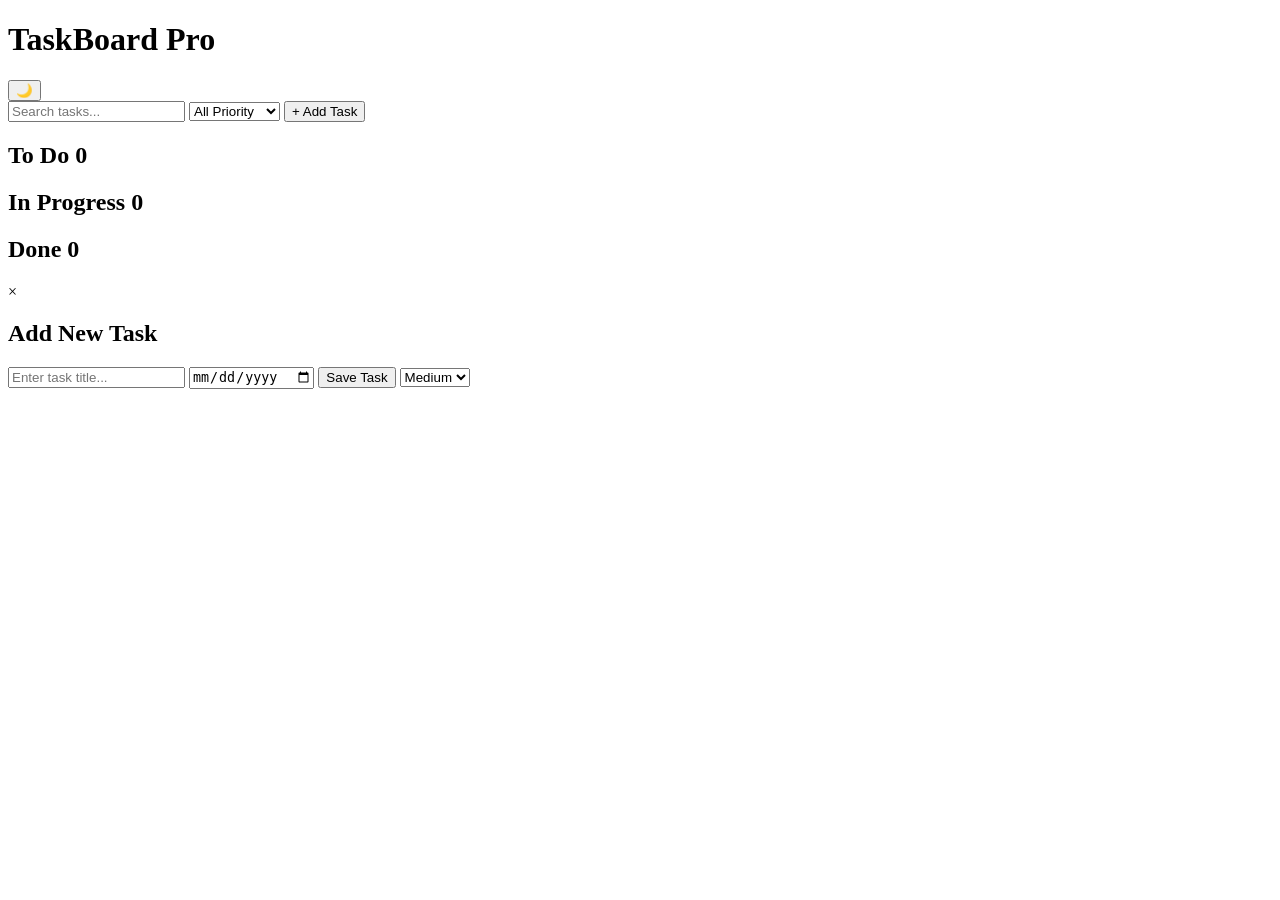
==== index.html @ 10e8b1f6 "Rename TaskBoard Pro/Javascript - Copy/index.html to index.html" ====
<!DOCTYPE html>
<html lang="en">
<head>
<meta charset="UTF-8">
<title>TaskBoard Pro</title>
<link rel="stylesheet" href="style.css">
</head>
<body>

  <header>
  <h1>TaskBoard Pro</h1>
  <button id="theme-btn">🌙</button>
  <div class="header-controls">
    <input type="text" id="searchInput" placeholder="Search tasks...">
    <select id="priorityFilter">
      <option value="all">All Priority</option>
      <option value="high">High 🔴</option>
      <option value="medium">Medium 🟡</option>
      <option value="low">Low 🟢</option>
    </select>
    <button id="addTaskBtn">+ Add Task</button>
  </div>
</header>

<main class="board">
  <div class="column" data-status="todo">
    <h2>To Do <span class="count">0</span></h2>
    <div class="task-list"></div>
  </div>

  <div class="column" data-status="progress">
    <h2>In Progress <span class="count">0</span></h2>
    <div class="task-list"></div>
  </div>

  <div class="column" data-status="done">
    <h2>Done <span class="count">0</span></h2>
    <div class="task-list"></div>
  </div>
</main>


<!-- Add Task Modal -->
<div id="modal" class="modal">
  <div class="modal-content">
    <span class="close">&times;</span>
    <h2>Add New Task</h2>
    <input type="text" id="taskInput" placeholder="Enter task title...">
    <input type="date" id="taskDate">
    <button id="saveTaskBtn">Save Task</button>
    <select id="taskPriority">
  <option value="medium">Medium</option>
  <option value="high">High</option>
  <option value="low">Low</option>
</select>
  </div>
</div>

<script src="first.js"></script>
</body>
</html>
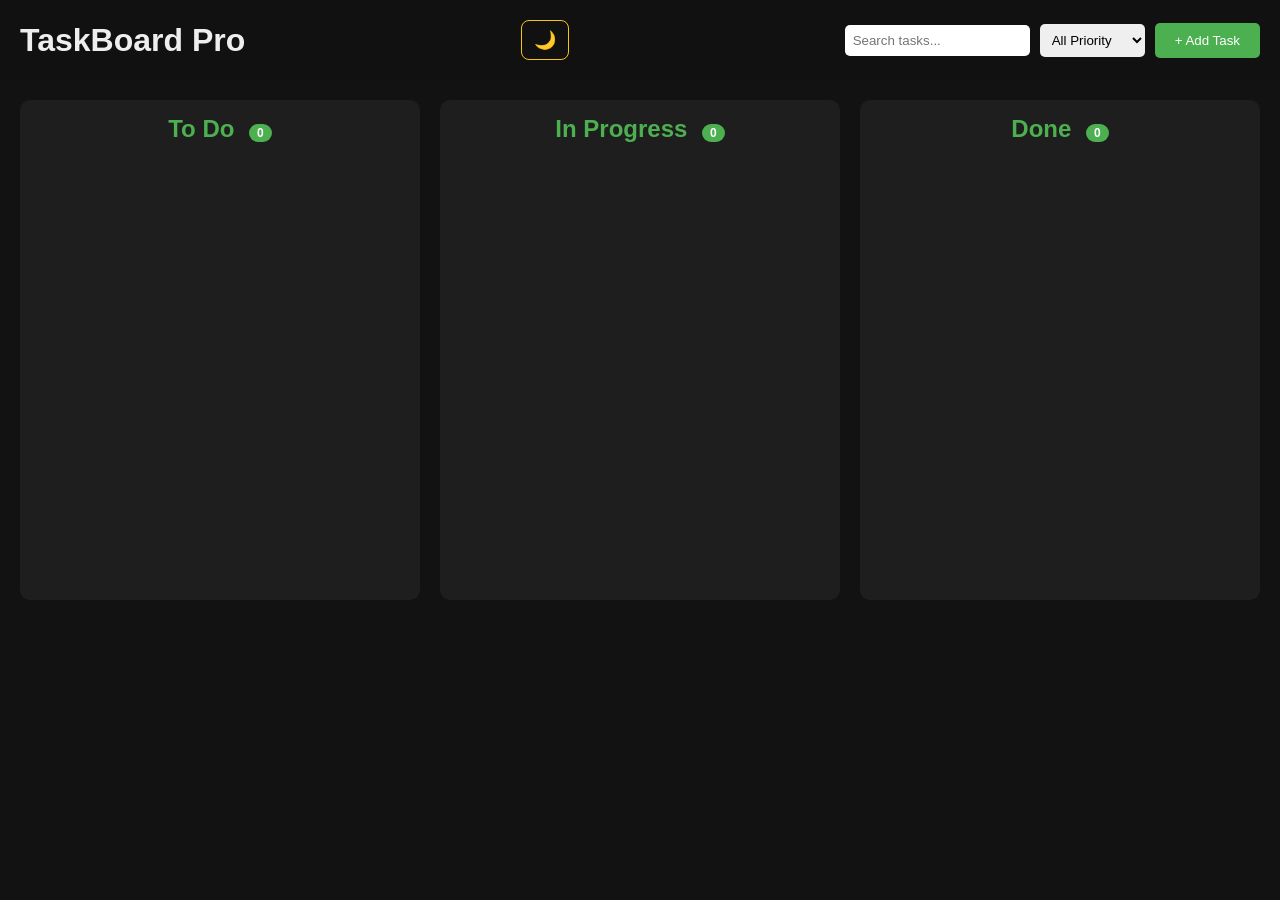
==== commit 8d533577: "Add files via upload" ====
--- a/index.html
+++ b/index.html
@@ -58,4 +58,4 @@
 
 <script src="first.js"></script>
 </body>
-</html>
+</html>
--- a/style.css
+++ b/style.css
@@ -0,0 +1,279 @@
+/*h1 {
+    color: blue;
+    text-align: center;
+background-color: lightgray;
+}
+h4 {
+    color: green;
+    text-align: center;
+background-color: lightyellow;
+}
+p {
+    color: red;
+    text-align: center;
+background-color: lightblue;
+}
+button {
+    display: block;
+    margin: 20px auto;
+    padding: 10px 20px;
+    font-size: 16px;
+    background-color: lightgreen;
+    border: none;
+    border-radius: 5px;
+    cursor: pointer;
+} 
+body {
+    font-family: Arial, sans-serif;
+    background-color: #adff2f;
+    margin: 0;
+    padding: 20px;
+}*/
+/** {
+    margin: 0;
+    padding: 0;
+}
+h1 {
+    background-color: #081b31;
+    color: #fff;
+    height: 5rem;
+    line-height: 5rem;
+    text-align: center;
+
+}
+.choice {
+    height: 165px;
+    width: 165px;
+    display: flex;
+    justify-content: center;
+    align-items: center;
+    border-radius: 50%;
+}
+.choice:hover {
+    cursor: pointer;
+    background-color: #081b31;
+}
+img {
+    height: 150px;
+    width: 150px;
+    object-fit: cover;
+    border-radius: 50%;
+}
+.choices {
+    display: flex;
+    justify-content: center;
+    margin-top: 5rem;
+    align-items: center;
+    gap: 3rem;
+
+}
+.score-board {
+    display: flex;
+    justify-content: center;
+    align-items: center;
+    gap: 5rem;
+    margin-top: 3rem;
+    font-size: 2rem;
+}
+#user-score, #comp-score {
+    font-size: 4rem;
+}
+.msg-container {
+    margin-top: 5rem;
+    text-align: center;
+}
+
+#msg {
+    background-color: #081b31;
+    color: #fff;
+    font-size: 2rem;
+    padding: 1rem;
+    border-radius: 1rem;
+    display: inline-block;
+}*/
+* { 
+    margin:0;
+    padding:0; 
+    box-sizing:border-box;
+    font-family:Arial; }
+
+
+
+
+
+
+body { 
+    background:#1e1e2f;
+    color:#fff; }
+
+
+    header { 
+        display:flex;
+         justify-content:space-between; 
+         align-items:center; 
+         padding:20px; 
+         background:#111; }
+
+
+
+#addTaskBtn {
+    background:#4CAF50;
+    color:white; 
+    border:none;
+    padding:10px 20px;
+    border-radius:5px; 
+    cursor:pointer; }
+
+
+.board { 
+display:flex; 
+ gap:20px; 
+ padding:20px; }
+
+ .column { 
+ flex:1;
+background:#2a2a3d;
+border-radius:10px; 
+ padding:15px; 
+min-height:500px; }
+
+
+
+.column h2 { 
+text-align:center;
+ margin-bottom:15px;
+ color:#4CAF50; }
+
+
+
+.task { 
+ background:#3a3a50;
+padding:12px;
+margin-bottom:10px;
+border-radius:8px;
+cursor:grab;
+}
+
+
+
+
+.modal { 
+    display:none;
+     position:fixed; z-index:1; left:0; top:0; width:100%; height:100%; background:rgba(0,0,0,0.7); }
+
+
+     
+ .modal-content {
+     background:#2a2a3d; margin:15% auto; padding:20px; width:400px; border-radius:10px; }
+
+
+
+
+.modal-content input {
+    width:100%; padding:10px; margin:10px 0; border-radius:5px; border:none; }
+
+
+
+#saveTaskBtn {
+     background:#4CAF50; color:white; border:none; padding:10px; width:100%; border-radius:5px; cursor:pointer; }
+
+
+
+.close { float:right; font-size:28px; cursor:pointer; }
+
+.task.dragging { 
+    opacity: 0.5; } /* jab task pakro to feeka ho jaye */
+
+.column.drag-over { 
+    background:#3f3f5f; } /* jis column pe le jao wo highlight ho */
+
+    .task { 
+        position:relative; } /* button position ke liye zaroori */
+
+.task-actions { 
+    position:absolute; top:5px; right:5px; display:none; }
+
+.task:hover .task-actions {
+     display:block; } /* hover pe button dikhe */
+
+.task-actions button { 
+    background:none; border:none; color:#fff; cursor:pointer; margin-left:5px; font-size:14px; }
+
+    .count {
+         background:#4CAF50; color:#fff; font-size:12px; padding:2px 8px; border-radius:20px; margin-left:8px; }
+
+.task-date { 
+    font-size:11px; color:#aaa; margin-top:5px; }
+
+    .header-controls {
+         display:flex; gap:10px; align-items:center; }
+
+#searchInput, #priorityFilter, #taskPriority { 
+    padding:8px; border-radius:5px; border:none; }
+
+.priority-high { 
+    border-left: 4px solid red; }
+
+.priority-medium {
+     border-left: 4px solid orange; }
+
+.priority-low { 
+    border-left: 4px solid green; }
+
+
+    /* DARK MODE - default */
+body {
+    background: #121212;
+    color: #eee;
+    transition: 0.3s;
+}
+.column {
+    background: #1e1e1e;
+}
+.task {
+    background: #2a2a2a;
+    color: #eee;
+}
+#theme-btn {
+    background: none;
+    border: 1px solid #f5c518;
+    color: #f5c518;
+    padding: 8px 12px;
+    border-radius: 8px;
+    cursor: pointer;
+    font-size: 18px;
+}
+
+/* LIGHT MODE */
+body.light-mode {
+    background: #f5f5f5;
+    color: #222;
+}
+body.light-mode .column {
+    background: #ffffff;
+    box-shadow: 0 2px 8px rgba(0,0,0,0.1);
+}
+body.light-mode .task {
+    background: #fff;
+    color: #222;
+    border: 1px solid #ddd;
+}
+body.light-mode #theme-btn {
+    border: 1px solid #222;
+    color: #222;
+}
+
+/* PRIORITY COLORS - dono mode me kaam karenge */
+.priority-high { border-left: 4px solid #ff4d4d; }
+.priority-medium { border-left: 4px solid #ffa500; }
+.priority-low { border-left: 4px solid #4caf50; }
+
+.priority-tag {
+    font-size: 10px;
+    padding: 2px 6px;
+    border-radius: 4px;
+    background: #f5c518;
+    color: #000;
+    display: inline-block;
+    margin-top: 5px;
+}
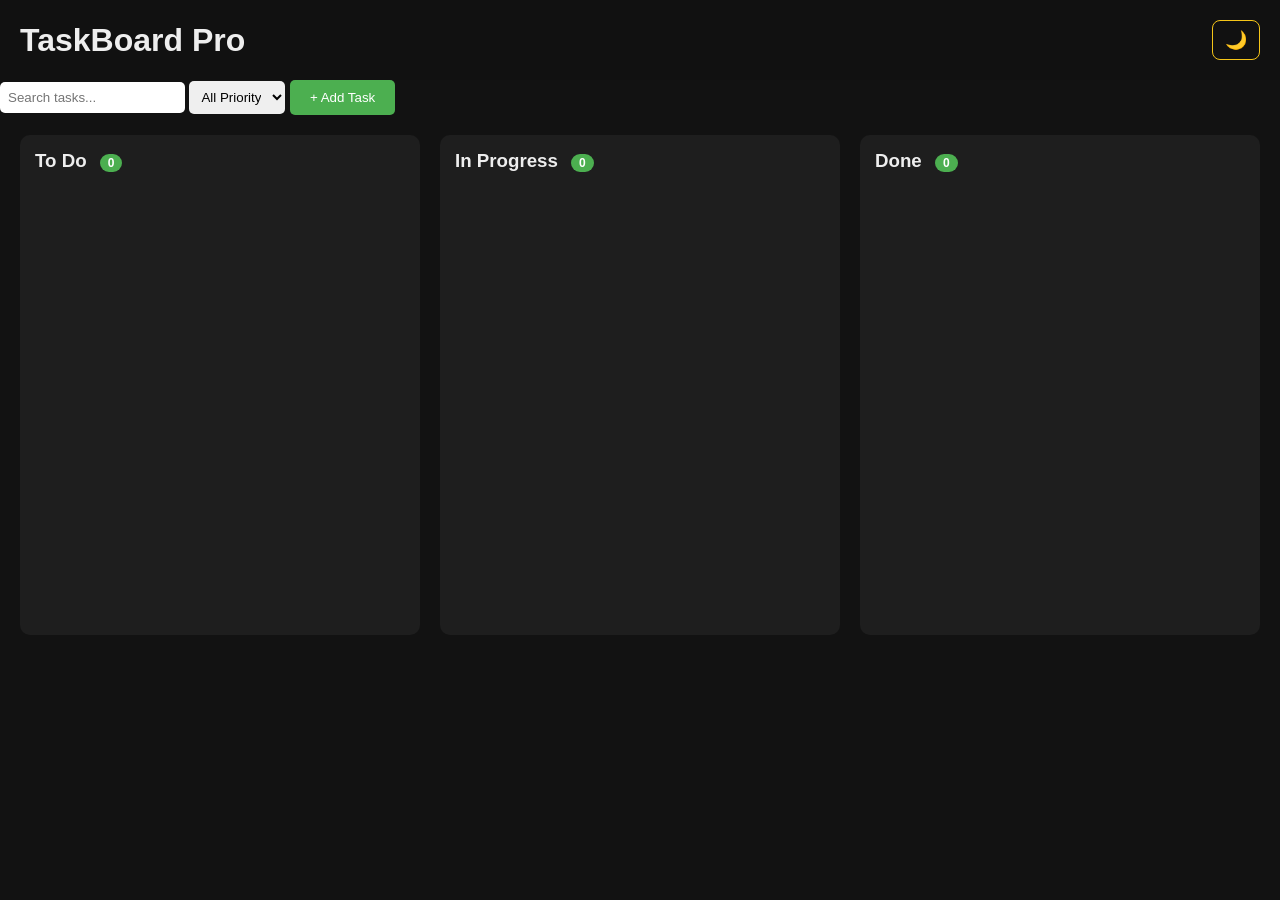
==== commit 643ca500: "Refactor HTML structure and update elements" ====
--- a/index.html
+++ b/index.html
@@ -1,61 +1,59 @@
 <!DOCTYPE html>
 <html lang="en">
 <head>
-<meta charset="UTF-8">
-<title>TaskBoard Pro</title>
-<link rel="stylesheet" href="style.css">
+  <meta charset="UTF-8">
+  <title>TaskBoard Pro</title>
+  <link rel="stylesheet" href="style.css">
 </head>
 <body>
+  <header>
+    <h1>TaskBoard Pro</h1>
+    <button id="theme-btn">🌙</button>
+  </header>
 
-  <header>
-  <h1>TaskBoard Pro</h1>
-  <button id="theme-btn">🌙</button>
-  <div class="header-controls">
+  <div class="toolbar">
     <input type="text" id="searchInput" placeholder="Search tasks...">
     <select id="priorityFilter">
       <option value="all">All Priority</option>
-      <option value="high">High 🔴</option>
-      <option value="medium">Medium 🟡</option>
-      <option value="low">Low 🟢</option>
+      <option value="high">High</option>
+      <option value="medium">Medium</option>
+      <option value="low">Low</option>
     </select>
     <button id="addTaskBtn">+ Add Task</button>
   </div>
-</header>
 
-<main class="board">
-  <div class="column" data-status="todo">
-    <h2>To Do <span class="count">0</span></h2>
-    <div class="task-list"></div>
+  <!-- 3 COLUMNS -->
+  <div class="board">
+    <div class="column" data-status="todo">
+      <h3>To Do <span class="count">0</span></h3>
+      <div class="task-list"></div>
+    </div>
+    <div class="column" data-status="progress">
+      <h3>In Progress <span class="count">0</span></h3>
+      <div class="task-list"></div>
+    </div>
+    <div class="column" data-status="done">
+      <h3>Done <span class="count">0</span></h3>
+      <div class="task-list"></div>
+    </div>
   </div>
 
-  <div class="column" data-status="progress">
-    <h2>In Progress <span class="count">0</span></h2>
-    <div class="task-list"></div>
+  <!-- MODAL POPUP - YAHI SAVE WALA HAI -->
+  <div id="modal" class="modal">
+    <div class="modal-content">
+      <span class="close">&times;</span>
+      <h2>New Task</h2>
+      <input type="text" id="taskInput" placeholder="Task title">
+      <input type="date" id="taskDate">
+      <select id="taskPriority">
+        <option value="high">High</option>
+        <option value="medium" selected>Medium</option>
+        <option value="low">Low</option>
+      </select>
+      <button id="saveTaskBtn">Save Task</button>
+    </div>
   </div>
 
-  <div class="column" data-status="done">
-    <h2>Done <span class="count">0</span></h2>
-    <div class="task-list"></div>
-  </div>
-</main>
-
-
-<!-- Add Task Modal -->
-<div id="modal" class="modal">
-  <div class="modal-content">
-    <span class="close">&times;</span>
-    <h2>Add New Task</h2>
-    <input type="text" id="taskInput" placeholder="Enter task title...">
-    <input type="date" id="taskDate">
-    <button id="saveTaskBtn">Save Task</button>
-    <select id="taskPriority">
-  <option value="medium">Medium</option>
-  <option value="high">High</option>
-  <option value="low">Low</option>
-</select>
-  </div>
-</div>
-
-<script src="first.js"></script>
+  <script src="first.js"></script>
 </body>
-</html>+</html>
